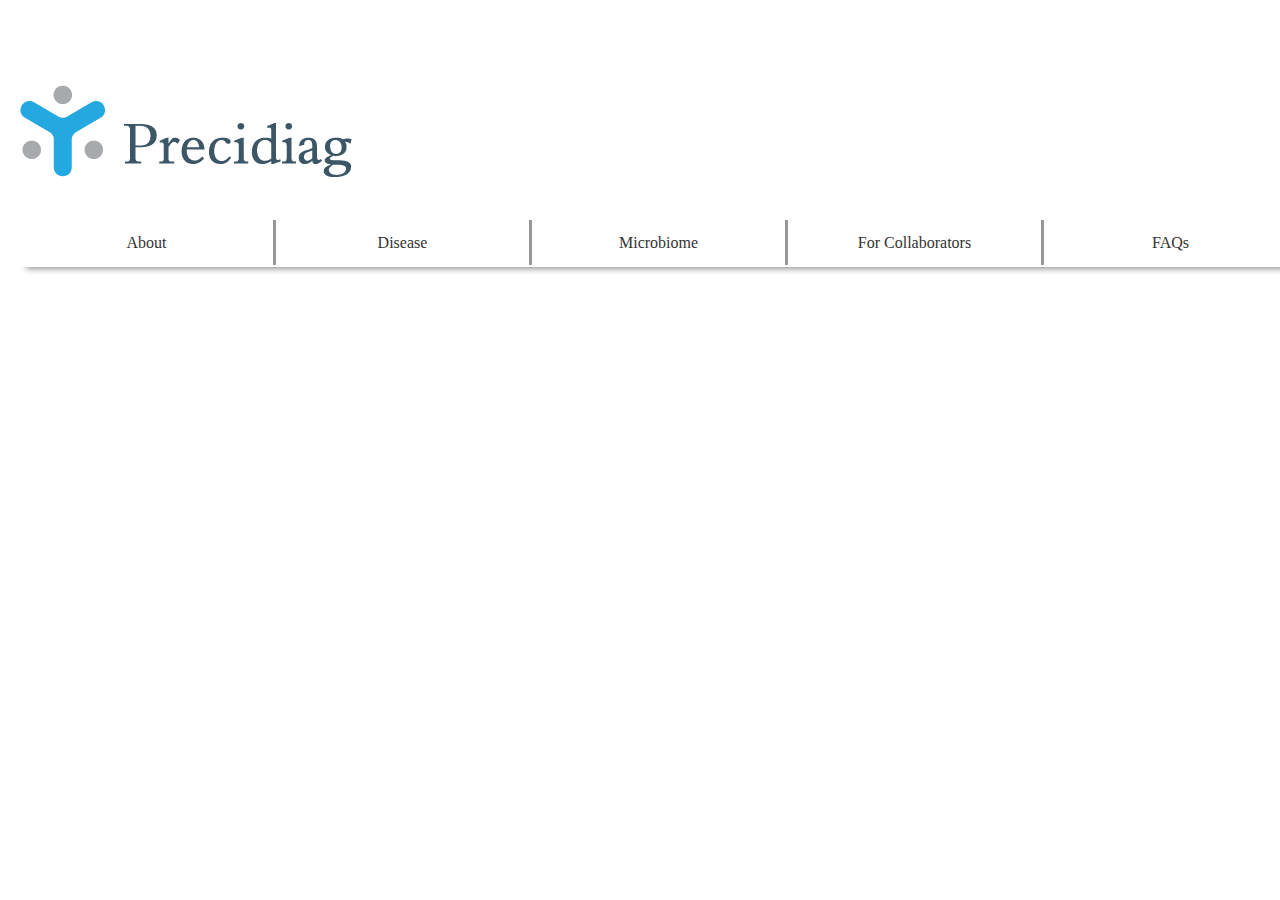
==== about.html @ ebf6a13e "about" ====
<html>
<head>
	<title>Precidiag Inc.</title>
	<link rel="stylesheet" type="text/css" href="css/style.css">
</head>

<body>
	<div class="header">
		<div>
			<img src="images/Logo-pic.png">
			<img src="images/Logo-dark.png">
		</div>

		<div class="nav">
			<a href="about.html">About</a>
		</div>
		<div class="nav">
			<a href="disease.html">Disease</a>
		</div>
		<div class="nav">
			<a href="microbiome.html">Microbiome</a>
		</div>
		<div class="nav">
			<a href="collaborators.html">For Collaborators</a>
		</div>
		<div class="nav">
			<a href="faqs.html">FAQs</a>
		</div>
	</div> <!-- ./header -->

	

	
</body>

</html>
---- css/style.css ----
body{
	
	font-family: normal Arial, Helvetica, sans-serif;

	line-height: 1.6em;
	margin:0;
}

.header{
	width:100%;
	height: 217px;
	margin: 50px 20px;
	box-shadow: 0 8px 6px -6px #979797;
}

.header a{
	text-decoration: none;
	color: #333;
	font-family: Helvetica Neue;
	font-size: 25px: 
}

.header a:hover{
	color:#BA323C;
}

.header .nav{
	float: left;
	width:20%;
	border-right:3px solid #979797;
	padding: 10px;
	box-sizing: border-box;
	text-align: center;
	margin-top:35px;
}

.header img{
	padding-right: 15px;
	padding-top: 35px;
}
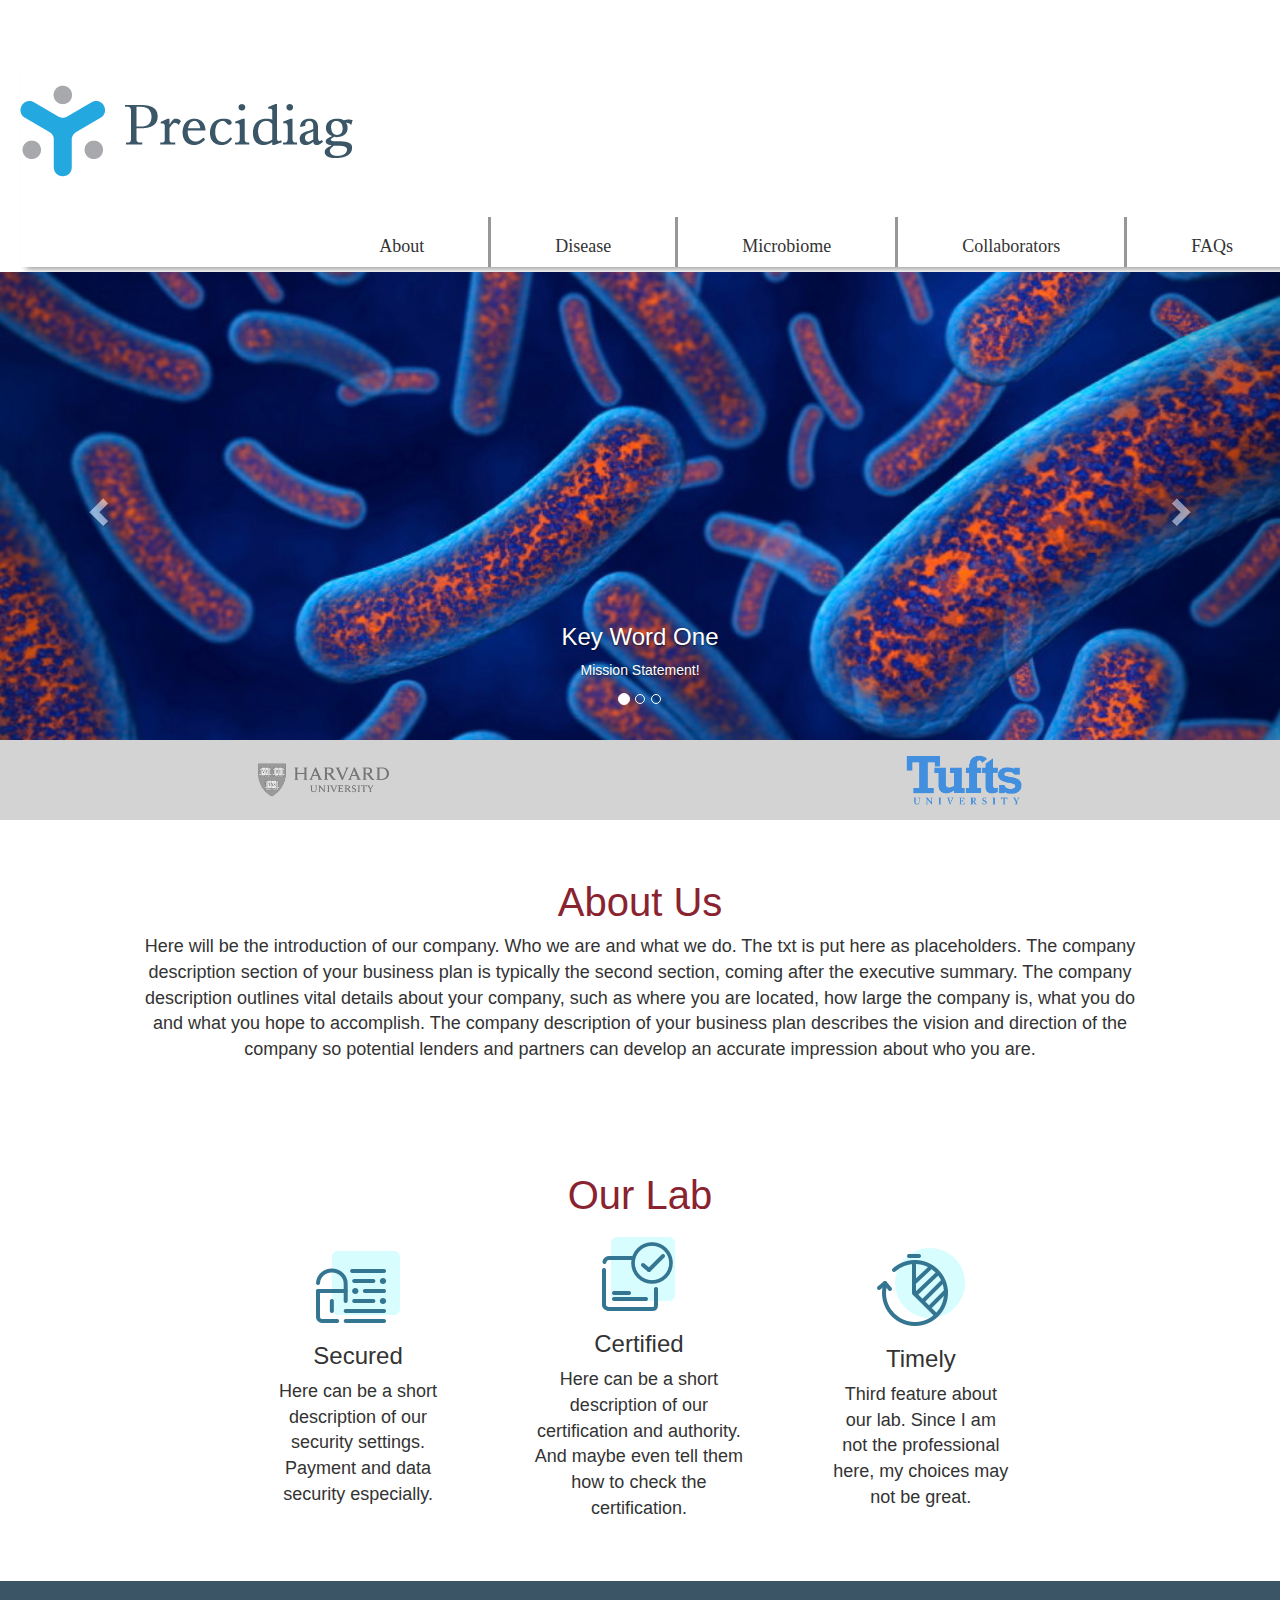
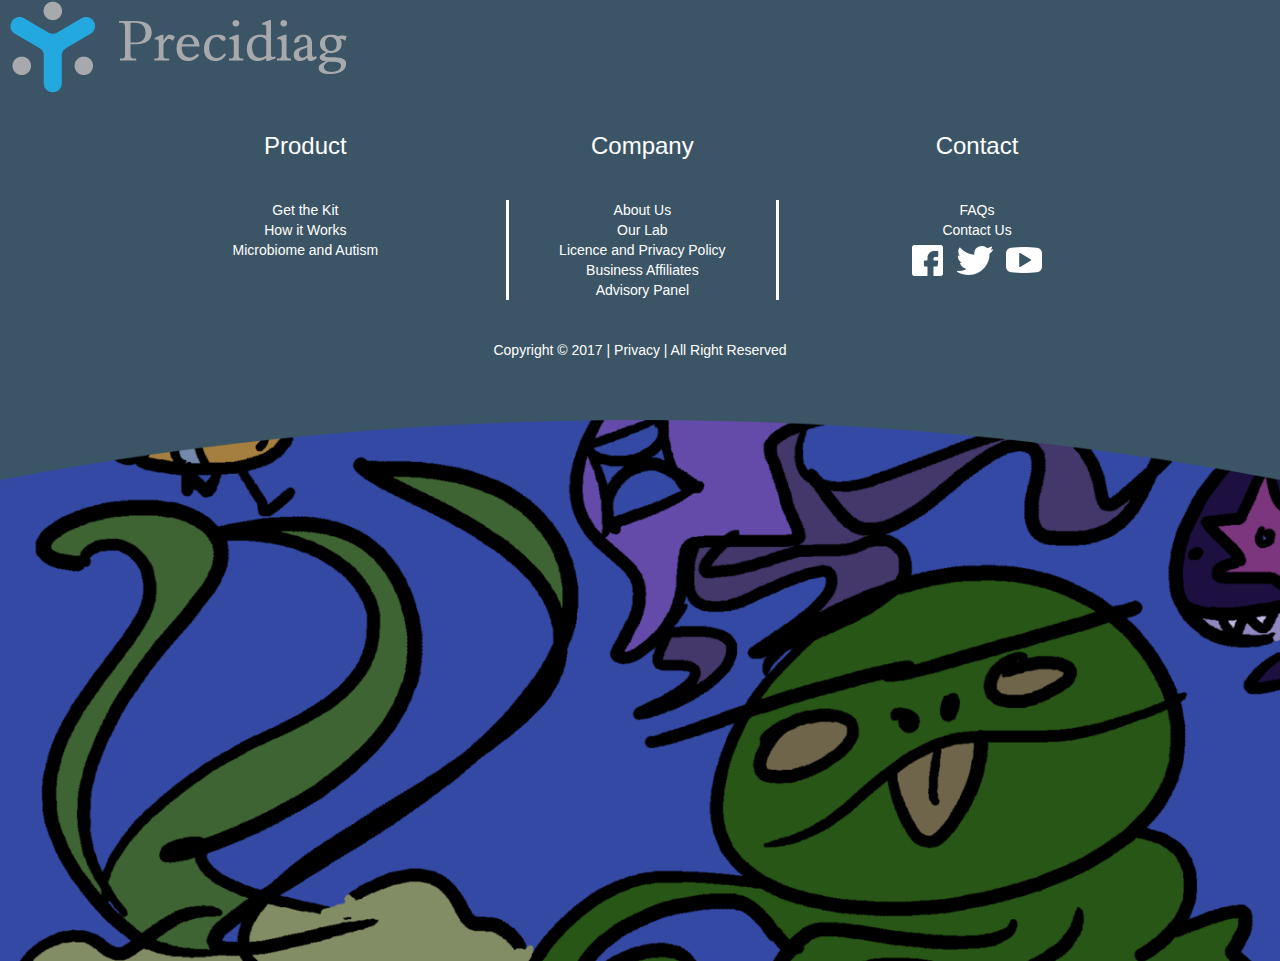
==== commit e557ec11: "about" ====
--- a/about.html
+++ b/about.html
@@ -1,36 +1,172 @@
-<html>
+<html lang="en">
 <head>
 	<title>Precidiag Inc.</title>
+	<meta charset="utf-8">
+	<meta name="viewport" content="width=device-width, initial-scale=1">
+
+
 	<link rel="stylesheet" type="text/css" href="css/style.css">
+	<link rel="stylesheet" href="https://maxcdn.bootstrapcdn.com/bootstrap/3.3.7/css/bootstrap.min.css">
+
+	<script src="https://ajax.googleapis.com/ajax/libs/jquery/3.2.1/jquery.min.js"></script>
+  	<script src="https://maxcdn.bootstrapcdn.com/bootstrap/3.3.7/js/bootstrap.min.js"></script>
 </head>
 
 <body>
 	<div class="header">
 		<div>
-			<img src="images/Logo-pic.png">
-			<img src="images/Logo-dark.png">
+			<a href="index.html"><img src="images/Logo-pic.png">
+			<img src="images/Logo-dark.png"></a>
 		</div>
 
-		<div class="nav">
+	<div class="nav">
+		<div class="nav-item">
 			<a href="about.html">About</a>
 		</div>
-		<div class="nav">
+		<div class="nav-item">
 			<a href="disease.html">Disease</a>
 		</div>
-		<div class="nav">
+		<div class="nav-item">
 			<a href="microbiome.html">Microbiome</a>
 		</div>
-		<div class="nav">
-			<a href="collaborators.html">For Collaborators</a>
+		<div class="nav-item">
+			<a href="collaborators.html">Collaborators</a>
 		</div>
-		<div class="nav">
+		<div class="nav-item">
 			<a href="faqs.html">FAQs</a>
 		</div>
+	</div>
 	</div> <!-- ./header -->
 
+		<div id="myCarouselAbout" class="carousel slide" data-ride="carousel">
+			<!-- Indicators -->
+			<ol class="carousel-indicators">
+				<li data-target="#myCarousel" data-slide-to="0" class="active"></li>
+      			<li data-target="#myCarousel" data-slide-to="1"></li>
+      			<li data-target="#myCarousel" data-slide-to="2"></li>
+			</ol>
+		
+			<!--Wrapper for slides -->
+			<div class="carousel-inner">
+				<div class="item active">
+					<img src="images/pic_placeholder4.jpg" alt="placeholder2">
+					<div class="carousel-caption">
+						<h3>Key Word One</h3>
+						<p>Mission Statement!</p>
+					</div>
+				</div>
+
+				<div class="item">
+					<img src="images/pic_placeholder4.jpg" alt="placeholder3">
+					<div class="carousel-caption">
+						<h3>Key Word Two</h3>
+						<p>Here's one of our highlights!!</p>
+					</div>
+				</div>
+
+				<div class="item">
+					<img src="images/pic_placeholder4.jpg" alt="placeholder4">
+					<div class="carousel-caption">
+						<h3>Key Word Three</h3>
+						<p>Here's more about us!!</p>
+					</div>
+				</div>
+			</div>
+			
+			<!-- Left and right controls -->
+			<a class="left carousel-control" href="#myCarouselAbout" data-slide="prev">
+				<span class="glyphicon glyphicon-chevron-left"></span>
+				<span class="sr-only">Previous</span>
+			</a>
+			<a class="right carousel-control" href="#myCarouselAbout" data-slide="next">
+				<span class="glyphicon glyphicon-chevron-right"></span>
+				<span class="sr-only"></span>
+			</a>
+		</div> <!-- ./Carousel -->
+
+	<div class="banner1">
+		<div class="banner1-item">
+			<img src="images/Harvard_logo.png" alt="Harvard_logo">
+		</div>
+		<div class="banner1-item">
+			<img src="images/Tufts_logo.png" alt="Tufts_logo">
+		</div>
+	</div>
+
+<div class="constrain">
+	<div class="banner2">
+		<h2>About Us</h2>
+		<P>Here will be the introduction of our company. Who we are and what we do. 
+		The txt is put here as placeholders. The company description section of your business plan is typically the second section, coming after the executive summary. The company description outlines vital details about your company, such as where you are located, how large the company is, what you do and what you hope to accomplish.
+		The company description of your business plan describes the vision and direction of the company so potential lenders and partners can develop an accurate impression about who you are.</P>
+	</div> <!-- Banner -->
 	
+	<div class="banner2">
+		<h2>Our Lab</h2>
+		<div class="banner2-flex">
+			<div class="banner2-item">
+				<img src="images/lab-icon-1.png" alt="lab-icon-1">
+				<h3>Secured</h3>
+				<p>Here can be a short description of our security settings. Payment and data security especially.</p>
+			</div>
+			<div class="banner2-item">
+				<img src="images/lab-icon-2.png" alt="lab-icon-2">
+				<h3>Certified</h3>
+				<p>Here can be a short description of our certification and authority. And maybe even tell them how to check the certification.</p>
+			</div>
+			<div class="banner2-item">
+				<img src="images/lab-icon-3.png" alt="lab-icon-3">
+				<h3>Timely</h3>
+				<p>Third feature about our lab. Since I am not the professional here, my choices may not be great.</p>
+			</div>	
+		</div> <!--./Flex -->
+	</div> <!-- Banner -->
+</div><!-- Container -->
 
-	
+
+	<div class="footer">
+		<div class="logo">
+			<a href="index.html"><img src="images/Logo-pic.png">
+			<img src="images/Logo_text.png"></a>
+		</div>
+
+		<div class="footer-flex">
+			<div class="footer-item">
+				<h3>Product</h3>
+				<ul>
+					<li><a href="disease.html">Get the Kit</a></li>
+					<li><a href="disease.html">How it Works</a></li>
+					<li><a href="microbiome.html">Microbiome and Autism</a></li>
+			</div>
+
+			<div class="footer-item">
+				<h3>Company</h3>
+				<ul class="mid">
+					<li><a href="about.html">About Us</a></li>
+					<li><a href="about.html">Our Lab</a></li>
+					<li><a href="">Licence and Privacy Policy</a></li>
+					<li><a href="collaborators.html">Business Affiliates</a></li>
+					<li><a href="about.html">Advisory Panel</a></li>
+				<ul>
+			</div>
+		
+			<div class="footer-item">
+				<h3>Contact</h3>
+				<ul>
+					<li><a href="faqs.html">FAQs</a></li>
+					<li><a href="faqs.html">Contact Us</a></li>
+					<li><a href=""><img src="images/facebook-icon.png"></a>
+					<a href=""><img src="images/twitter-icon.png"></a>
+					<a href=""><img src="images/youtube-icon.png"></a></li>
+				</ul>
+			</div>
+		</div>
+		<div class="statement">
+			<p>Copyright &copy 2017 | Privacy | All Right Reserved</p>
+		</div>
+		<div><img class="pic" src="images/footer_bg.png"></div>
+	</div>
+
 </body>
 
 </html>--- a/css/style.css
+++ b/css/style.css
@@ -6,10 +6,16 @@
 	margin:0;
 }
 
+.constrain{
+	width:80%;
+	margin: auto;
+}
+
 .header{
 	width:100%;
 	height: 217px;
 	margin: 50px 20px;
+	margin-bottom: 5px;
 	box-shadow: 0 8px 6px -6px #979797;
 }
 
@@ -17,21 +23,11 @@
 	text-decoration: none;
 	color: #333;
 	font-family: Helvetica Neue;
-	font-size: 25px: 
+	font-size: 18px;
 }
 
 .header a:hover{
 	color:#BA323C;
-}
-
-.header .nav{
-	float: left;
-	width:20%;
-	border-right:3px solid #979797;
-	padding: 10px;
-	box-sizing: border-box;
-	text-align: center;
-	margin-top:35px;
 }
 
 .header img{
@@ -39,6 +35,142 @@
 	padding-top: 35px;
 }
 
+.nav{
+	display: -webkit-flex;
+	display: flex;
+	flex-direction: row;
+	flex-wrap:nowrap;
+	justify-content: flex-end;
+	align-items: center;
+}
+
+.nav-item {
+	height:50px;
+	border-right: 3px solid #979797;
+	text-align: center;
+	text-decoration: none;
+	padding-right:5%;
+	padding-left: 5%;
+	padding-top:17px;
+	margin-top: 40px;
+}
+
+
+.carousel-inner img{
+	width: 100%;
+}
+
+.banner1{
+	display: -webkit-flex;
+	display: flex;
+	width:100%;
+	height:80px;
+	background-color: lightgrey;
+	flex-direction: row;
+	flex-wrap:nowrap;
+	justify-content: space-around;
+	align-items: center;
+}
+
+.banner1-item img{
+	height:50px;
+}
+
+.banner2 {
+	background-color: white;
+	text-align: center;
+	padding: 40px 0;
+}
+
+.banner2 .banner2-flex{
+	display: -webkit-flex;
+	display: flex;
+	justify-content: space-around;
+	align-items: center;
+	padding: 10px 10%;
+}
+
+.banner2 .banner2-item{
+	margin: 0 40px;
+}
+
+
+.banner2 h2{
+	font-size: 40px;
+	color: #8a2330;
+}
+
+.banner2 p{
+	font-size: 18px;
+}
+
+.footer{
+	background-color: #3c5566;
+}
+
+.footer .logo img{
+	padding: 20px 10px;
+}
+
+
+.footer .footer-flex{
+	display: flex;
+	justify-content: center;
+	align-items: flex-start;
+}
+
+.footer .footer-item{
+	padding:0 5%;
+	text-align: center;
+	/*border: 2px #333 solid;*/
+}
+
+.footer a{
+	text-decoration: none;
+	color:#fff;
+}
+
+.footer a:hover{
+	color:#ba323c;
+}
+
+.footer ul{
+	list-style: none;
+	padding: 0;
+}
+
+.footer h3{
+	color:#fff;
+	margin-bottom: 40px;
+}
+
+.footer .footer-item img{
+	padding: 5px;
+}
+
+.footer .mid{
+	padding: 0 50px;
+	flex-grow: 10;
+	border-right: 3px solid white;
+	border-left: 3px solid white;
+}
+
+.footer .pic{
+	width:100%;
+	padding-top: 50px;
+}
+
+.footer p{
+	text-align: center;
+	padding-top: 30px;
+	color:#fff;
+}
 
 
 
+
+
+
+
+
+
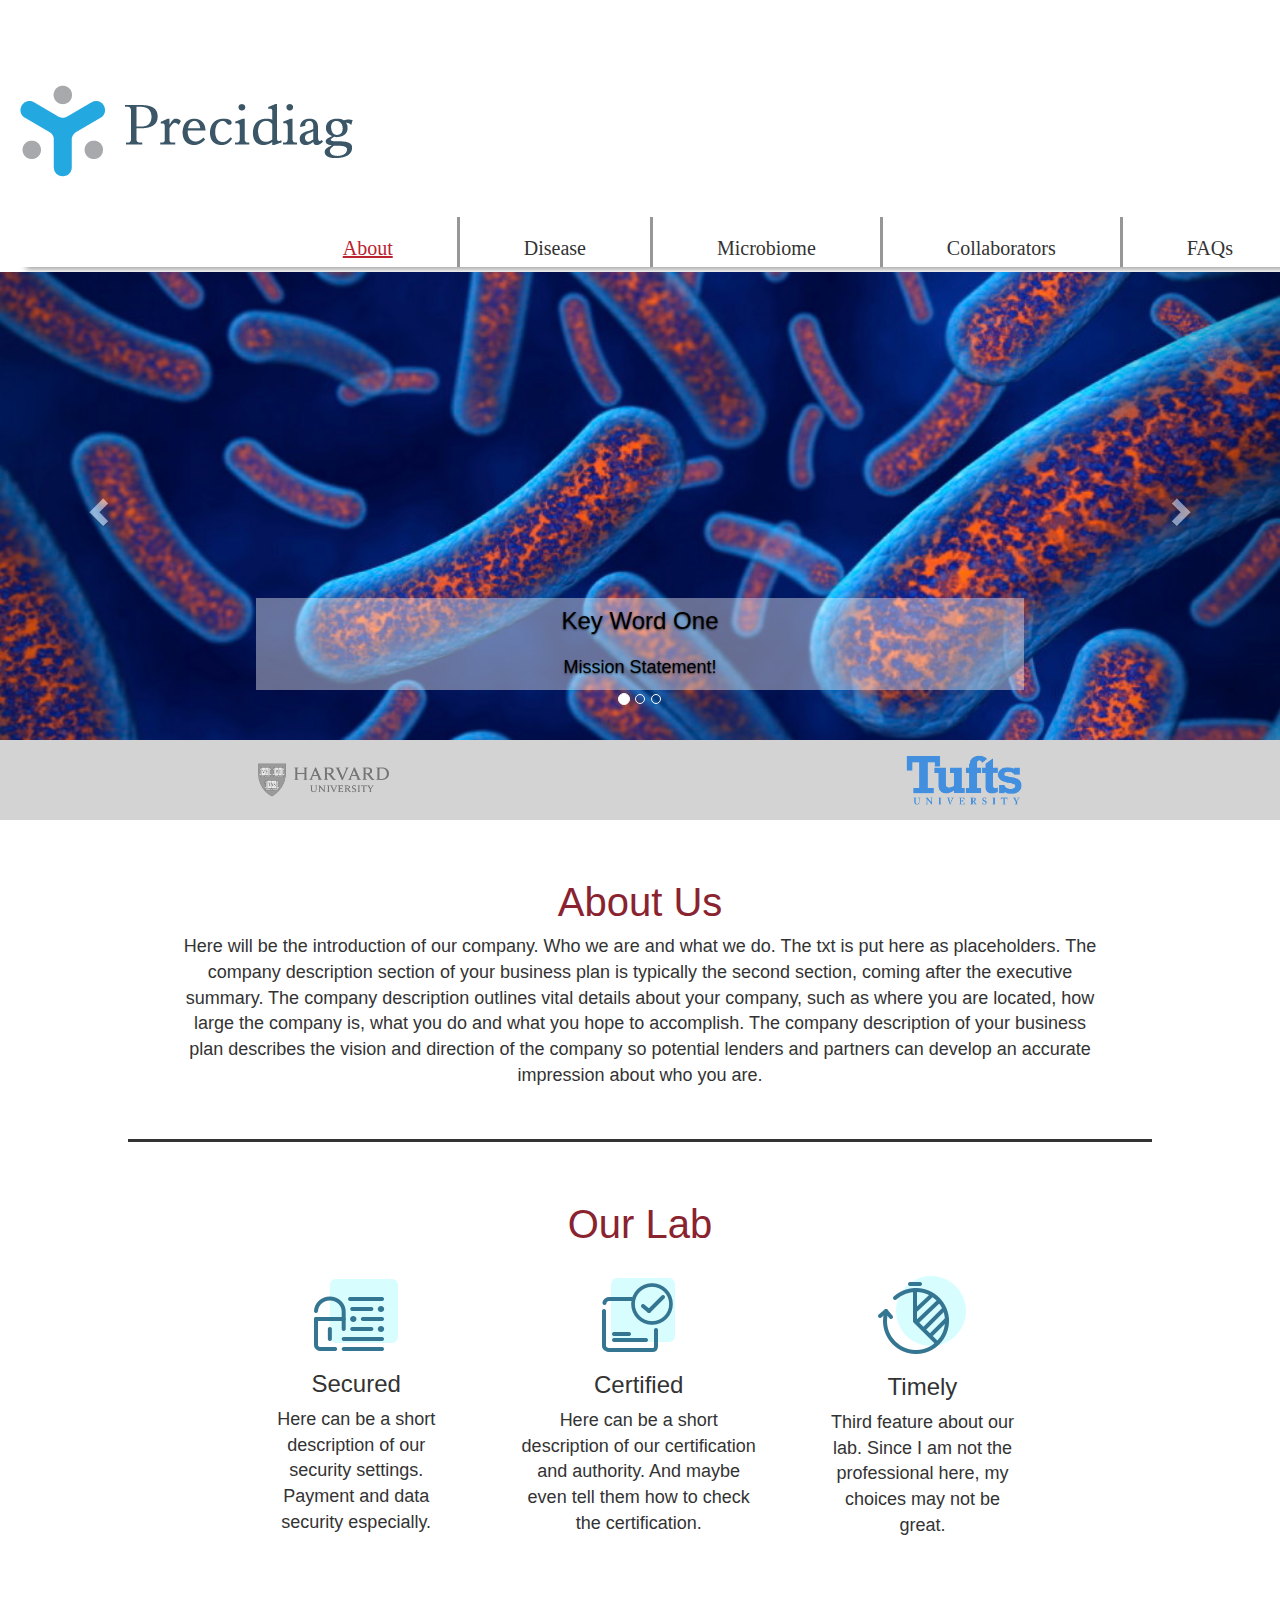
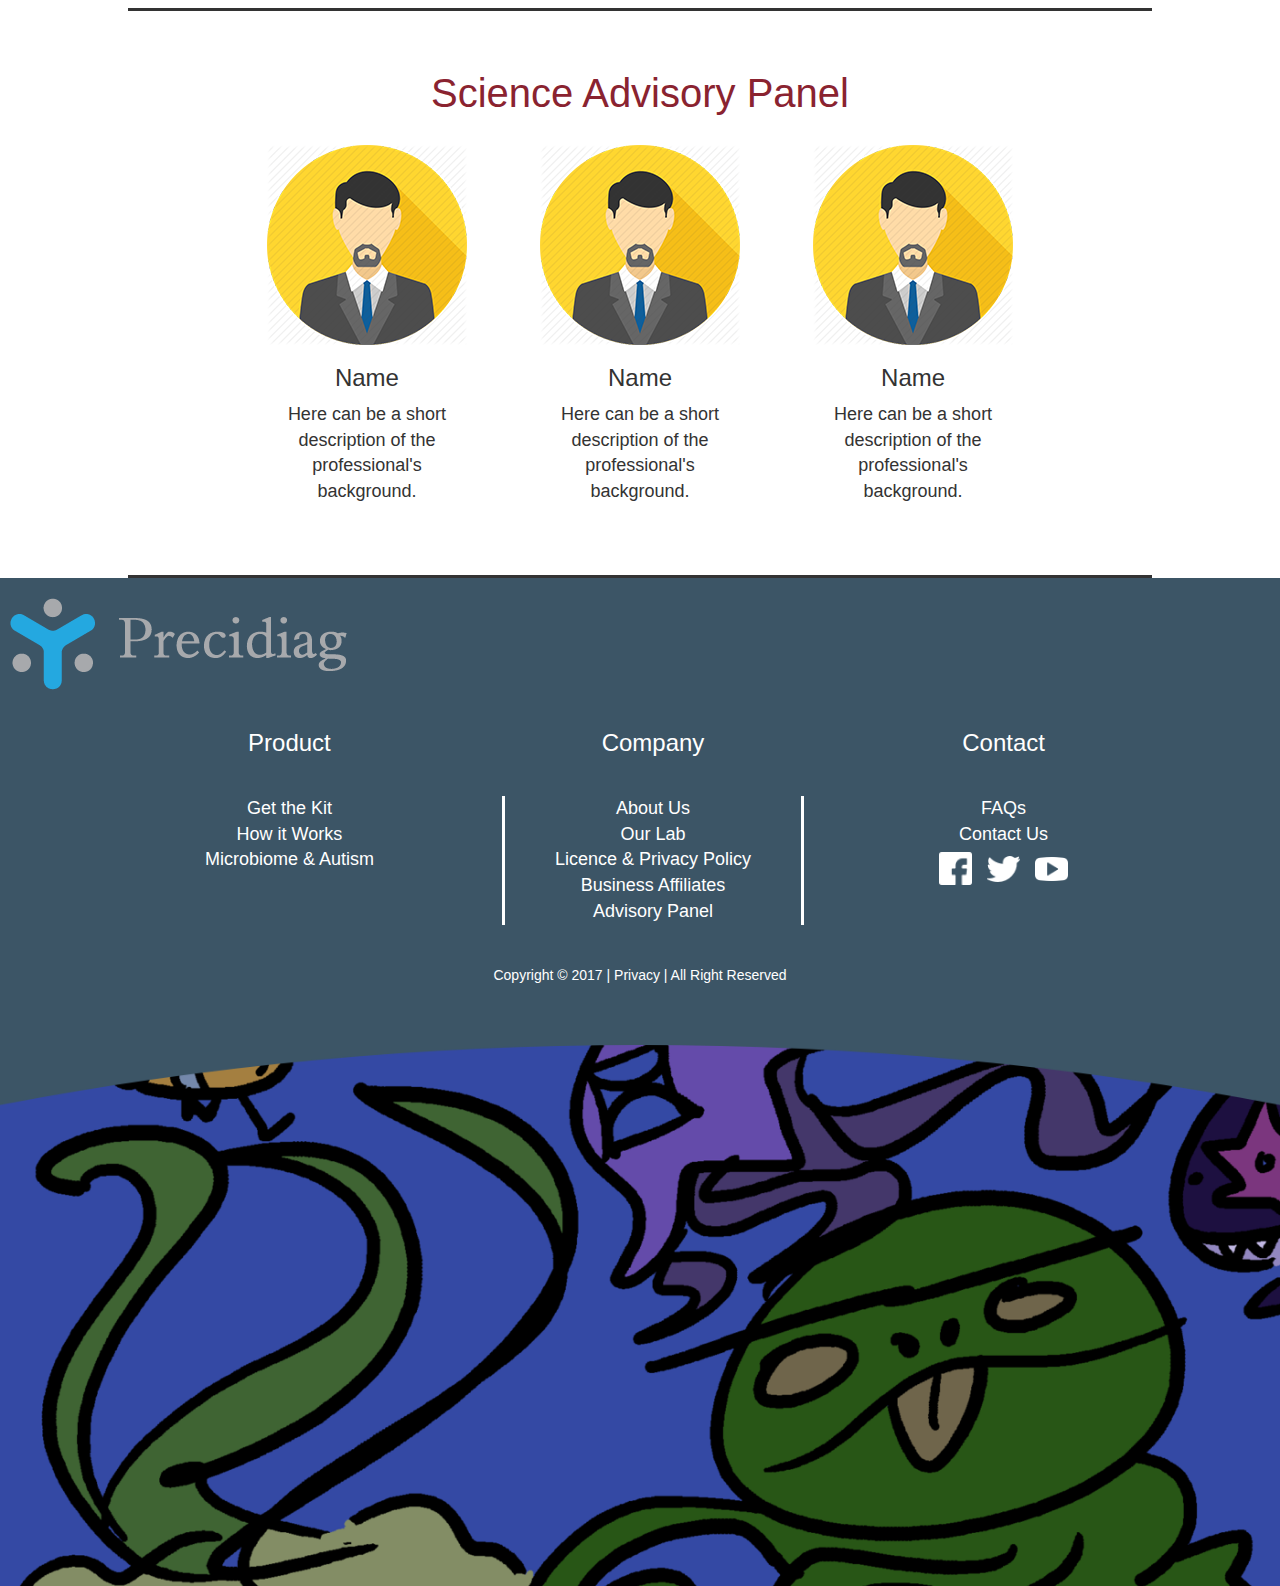
==== commit f9915886: "Multiple Changes" ====
--- a/about.html
+++ b/about.html
@@ -1,6 +1,6 @@
 <html lang="en">
 <head>
-	<title>Precidiag Inc.</title>
+	<title>About-Precidiag</title>
 	<meta charset="utf-8">
 	<meta name="viewport" content="width=device-width, initial-scale=1">
 
@@ -21,7 +21,7 @@
 
 	<div class="nav">
 		<div class="nav-item">
-			<a href="about.html">About</a>
+			<a href="about.html" class="selected">About</a>
 		</div>
 		<div class="nav-item">
 			<a href="disease.html">Disease</a>
@@ -38,7 +38,7 @@
 	</div>
 	</div> <!-- ./header -->
 
-		<div id="myCarouselAbout" class="carousel slide" data-ride="carousel">
+		<div id="myCarousel" class="carousel slide" data-ride="carousel">
 			<!-- Indicators -->
 			<ol class="carousel-indicators">
 				<li data-target="#myCarousel" data-slide-to="0" class="active"></li>
@@ -49,7 +49,7 @@
 			<!--Wrapper for slides -->
 			<div class="carousel-inner">
 				<div class="item active">
-					<img src="images/pic_placeholder4.jpg" alt="placeholder2">
+					<img src="images/pic_placeholder4.jpg" alt="placeholder4">
 					<div class="carousel-caption">
 						<h3>Key Word One</h3>
 						<p>Mission Statement!</p>
@@ -57,7 +57,7 @@
 				</div>
 
 				<div class="item">
-					<img src="images/pic_placeholder4.jpg" alt="placeholder3">
+					<img src="images/product-1.png" alt="placeholder4">
 					<div class="carousel-caption">
 						<h3>Key Word Two</h3>
 						<p>Here's one of our highlights!!</p>
@@ -74,11 +74,11 @@
 			</div>
 			
 			<!-- Left and right controls -->
-			<a class="left carousel-control" href="#myCarouselAbout" data-slide="prev">
+			<a class="left carousel-control" href="#myCarousel" data-slide="prev">
 				<span class="glyphicon glyphicon-chevron-left"></span>
 				<span class="sr-only">Previous</span>
 			</a>
-			<a class="right carousel-control" href="#myCarouselAbout" data-slide="next">
+			<a class="right carousel-control" href="#myCarousel" data-slide="next">
 				<span class="glyphicon glyphicon-chevron-right"></span>
 				<span class="sr-only"></span>
 			</a>
@@ -96,9 +96,9 @@
 <div class="constrain">
 	<div class="banner2">
 		<h2>About Us</h2>
-		<P>Here will be the introduction of our company. Who we are and what we do. 
+		<p>Here will be the introduction of our company. Who we are and what we do. 
 		The txt is put here as placeholders. The company description section of your business plan is typically the second section, coming after the executive summary. The company description outlines vital details about your company, such as where you are located, how large the company is, what you do and what you hope to accomplish.
-		The company description of your business plan describes the vision and direction of the company so potential lenders and partners can develop an accurate impression about who you are.</P>
+		The company description of your business plan describes the vision and direction of the company so potential lenders and partners can develop an accurate impression about who you are.</p>
 	</div> <!-- Banner -->
 	
 	<div class="banner2">
@@ -121,6 +121,28 @@
 			</div>	
 		</div> <!--./Flex -->
 	</div> <!-- Banner -->
+
+	<div class="banner2">
+		<h2>Science Advisory Panel</h2>
+		<div class="banner2-flex">
+			<div class="banner2-item">
+				<img src="images/avatar.png" alt="avatar">
+				<h3>Name</h3>
+				<p>Here can be a short description of the professional's background.</p>
+			</div>
+			<div class="banner2-item">
+				<img src="images/avatar.png" alt="avatar">
+				<h3>Name</h3>
+				<p>Here can be a short description of the professional's background.</p>
+			</div>
+			<div class="banner2-item">
+				<img src="images/avatar.png" alt="avatar">
+				<h3>Name</h3>
+				<p>Here can be a short description of the professional's background.</p>
+			</div>	
+		</div> <!--./Flex -->
+	</div> <!-- Banner -->
+
 </div><!-- Container -->
 
 
@@ -136,7 +158,7 @@
 				<ul>
 					<li><a href="disease.html">Get the Kit</a></li>
 					<li><a href="disease.html">How it Works</a></li>
-					<li><a href="microbiome.html">Microbiome and Autism</a></li>
+					<li><a href="microbiome.html">Microbiome &amp Autism</a></li>
 			</div>
 
 			<div class="footer-item">
@@ -144,7 +166,7 @@
 				<ul class="mid">
 					<li><a href="about.html">About Us</a></li>
 					<li><a href="about.html">Our Lab</a></li>
-					<li><a href="">Licence and Privacy Policy</a></li>
+					<li><a href="">Licence &amp Privacy Policy</a></li>
 					<li><a href="collaborators.html">Business Affiliates</a></li>
 					<li><a href="about.html">Advisory Panel</a></li>
 				<ul>
@@ -165,7 +187,7 @@
 			<p>Copyright &copy 2017 | Privacy | All Right Reserved</p>
 		</div>
 		<div><img class="pic" src="images/footer_bg.png"></div>
-	</div>
+	</div> <!-- ./footer -->
 
 </body>
 
--- a/css/style.css
+++ b/css/style.css
@@ -4,6 +4,10 @@
 
 	line-height: 1.6em;
 	margin:0;
+}
+
+.clr{
+	clear: both;
 }
 
 .constrain{
@@ -23,7 +27,7 @@
 	text-decoration: none;
 	color: #333;
 	font-family: Helvetica Neue;
-	font-size: 18px;
+	font-size: 20px;
 }
 
 .header a:hover{
@@ -55,9 +59,29 @@
 	margin-top: 40px;
 }
 
+.nav .selected{
+	color:#ba2330;
+	text-decoration: underline;
+}
+
+
 
 .carousel-inner img{
 	width: 100%;
+}
+
+.carousel-inner .item h3{
+	background-color: rgba(255,255,255,0.4);
+	color:black;
+	padding:10px 0;
+	margin:0;
+}
+.carousel-inner .item p{
+	background-color: rgba(255,255,255,0.4);
+	color:black;
+	padding:10px 0;
+	margin:0;
+	font-size: 18px;
 }
 
 .banner1{
@@ -80,18 +104,20 @@
 	background-color: white;
 	text-align: center;
 	padding: 40px 0;
+	border-bottom:3px solid #333;
 }
 
 .banner2 .banner2-flex{
 	display: -webkit-flex;
 	display: flex;
-	justify-content: space-around;
-	align-items: center;
-	padding: 10px 10%;
+	justify-content: center;
+	align-items: center;
+	padding: 0;
+	margin:0 10%;
 }
 
 .banner2 .banner2-item{
-	margin: 0 40px;
+	margin: 20px;
 }
 
 
@@ -102,7 +128,93 @@
 
 .banner2 p{
 	font-size: 18px;
-}
+	padding: 0 5%;
+}
+
+
+.banner3{
+	display: -webkit-flex;
+	display: flex;
+	justify-content: flex-end;
+	align-items: center;
+	border-bottom:3px solid #333;
+	width: 100%;
+	height: 50%;
+}
+
+.banner3-item{
+	margin: 10px;
+}
+
+.banner3 img{
+	width: 80%;
+	margin-left: 6%;
+	border:4px solid #3c5566;
+	border-radius: 15px;
+}
+
+.banner3 h1{
+	width: 300px;
+	margin: 5%;
+	margin-left: 0;
+	margin-bottom: 6%;
+	padding-bottom: 6%;
+	border-bottom: 3px solid #979797;
+	color: #8a2330;
+}
+
+.banner3 p{
+	width: 300px;
+	margin: 5%;
+	margin-top: 7%;
+	margin-left: 0;
+	font-size: 18px;
+}
+
+.banner3 button{
+	margin: 5%;
+	margin-bottom: 0;
+	margin-left: 0;
+	background-color: #3c5566;
+	font-size: 20px;
+	color: #fff;
+	padding: 8px 25px;
+	border:#3c5566;
+	border-radius: 10px;
+}
+
+.banner3 button:hover{
+	background-color: #8a2330;
+}
+
+.publication{
+	font-size: 18px;
+	padding-bottom: 50px;
+
+}
+
+.publication h2{
+	font-size: 40px;
+	color: #8a2330;
+	text-align: left;
+}
+
+.publication p{
+	margin-left: 30px;
+}
+
+.publication a{
+	text-decoration: none;
+	font-style: italic;
+	color: #3c5566;
+}
+
+.publication a:hover{
+	color: #8a2330;
+}
+
+
+
 
 .footer{
 	background-color: #3c5566;
@@ -137,6 +249,7 @@
 .footer ul{
 	list-style: none;
 	padding: 0;
+	font-size: 18px;
 }
 
 .footer h3{
@@ -146,6 +259,7 @@
 
 .footer .footer-item img{
 	padding: 5px;
+	width:30%;
 }
 
 .footer .mid{
